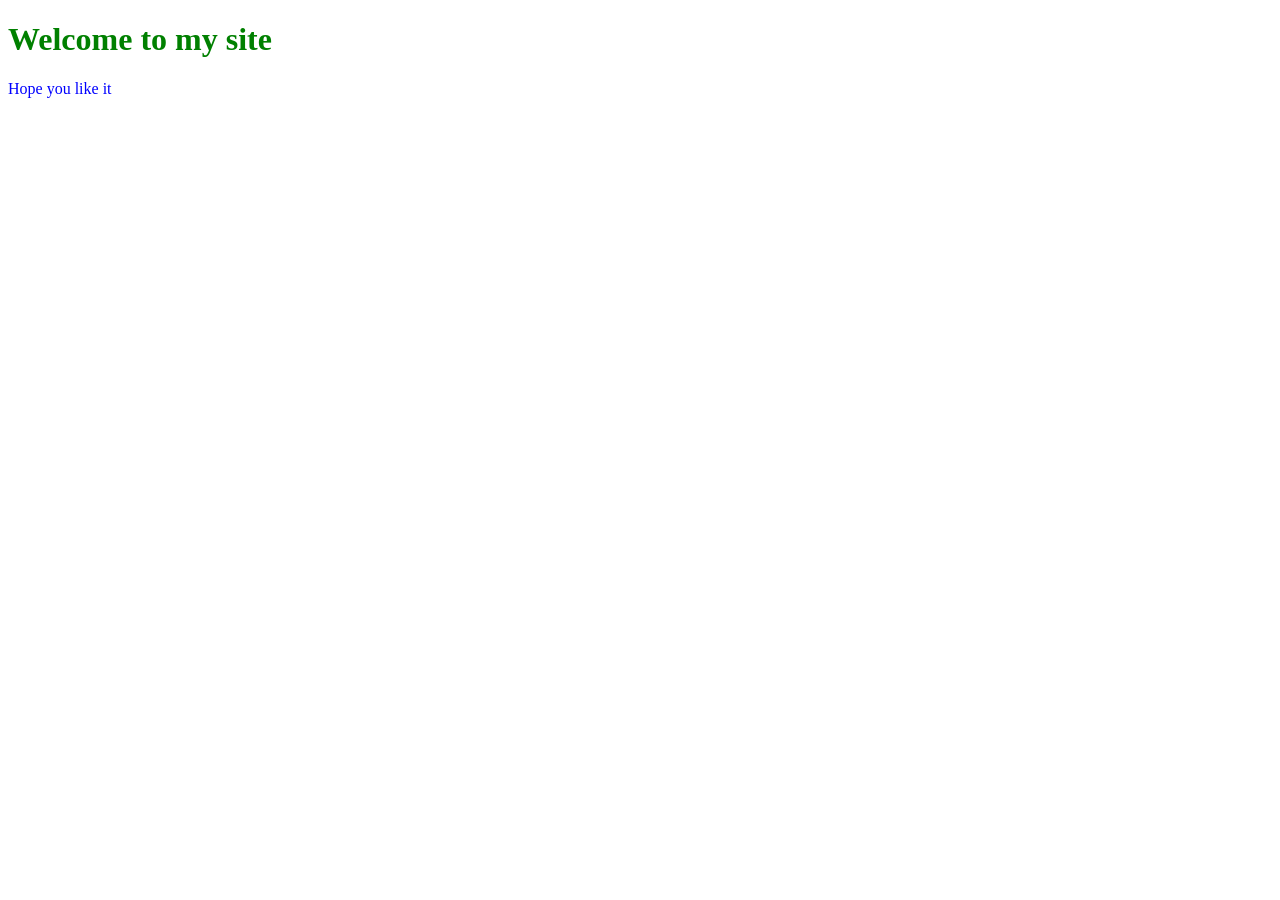
==== index.html @ 8b7edbeb "Initial commit" ====
<!DOCTYPE html>
<html lang="en">
<head>
  <meta charset="UTF-8">
  <title>My Site</title>
  <link rel="stylesheet" href="style.css">
</head>
<body>
  <h1>Welcome to my site</h1>
  <p>Hope you like it</p>
</body>
</html>
---- style.css ----
h1 {
  color: green;
}

p {
  color: blue;
}
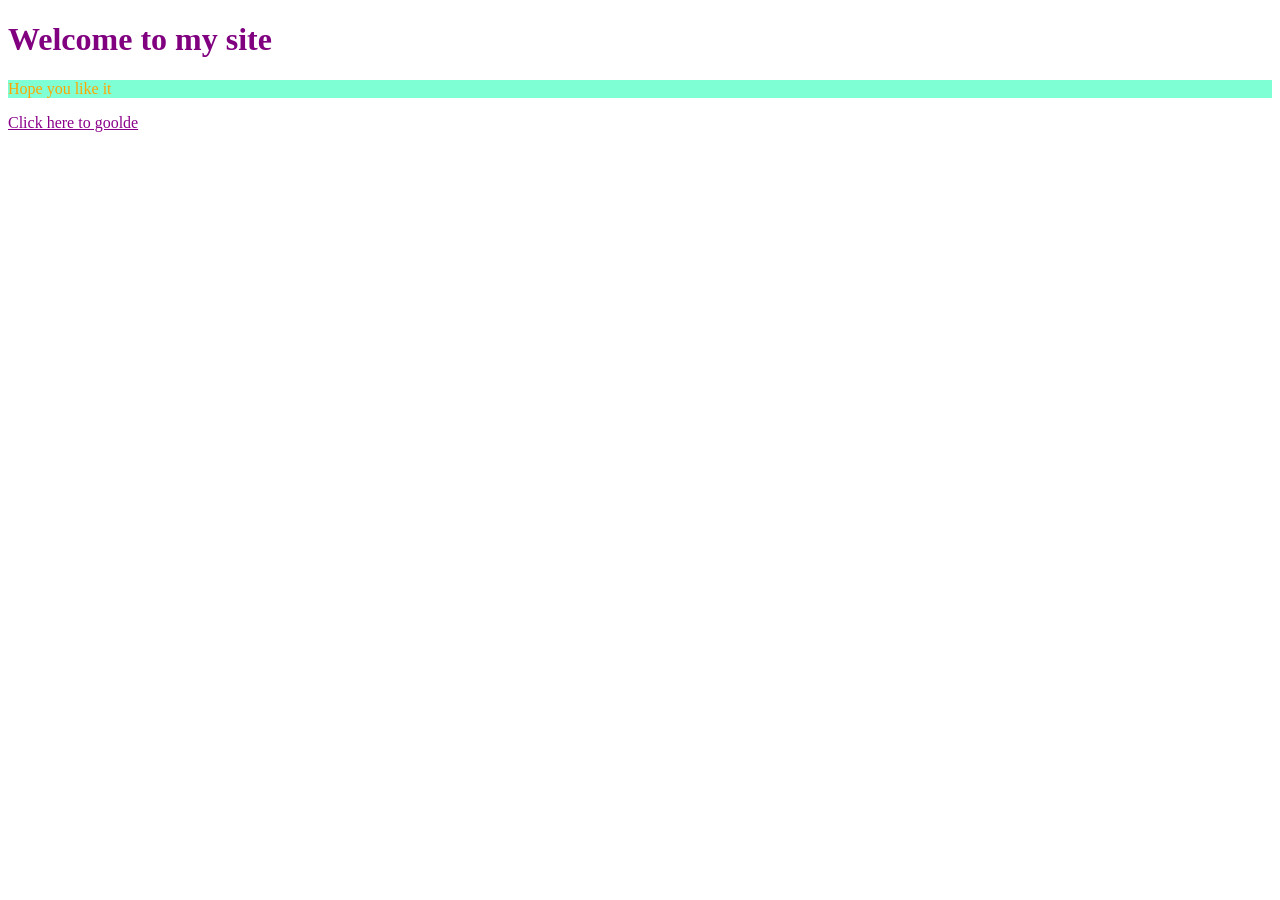
==== commit c36b90d9: "Redesign WIP" ====
--- a/index.html
+++ b/index.html
@@ -1,12 +1,16 @@
 <!DOCTYPE html>
 <html lang="en">
+
 <head>
   <meta charset="UTF-8">
   <title>My Site</title>
   <link rel="stylesheet" href="style.css">
 </head>
+
 <body>
   <h1>Welcome to my site</h1>
   <p>Hope you like it</p>
+  <a href="https://google.com">Click here to goolde</a>
 </body>
-</html>
+
+</html>
--- a/style.css
+++ b/style.css
@@ -1,7 +1,14 @@
 h1 {
-  color: green;
+  color: purple;
 }
 
 p {
-  color: blue;
+  color: orange;
+  background-color: aquamarine;
 }
+
+h2,
+h2 a,
+a {
+  color: darkmagenta;
+}
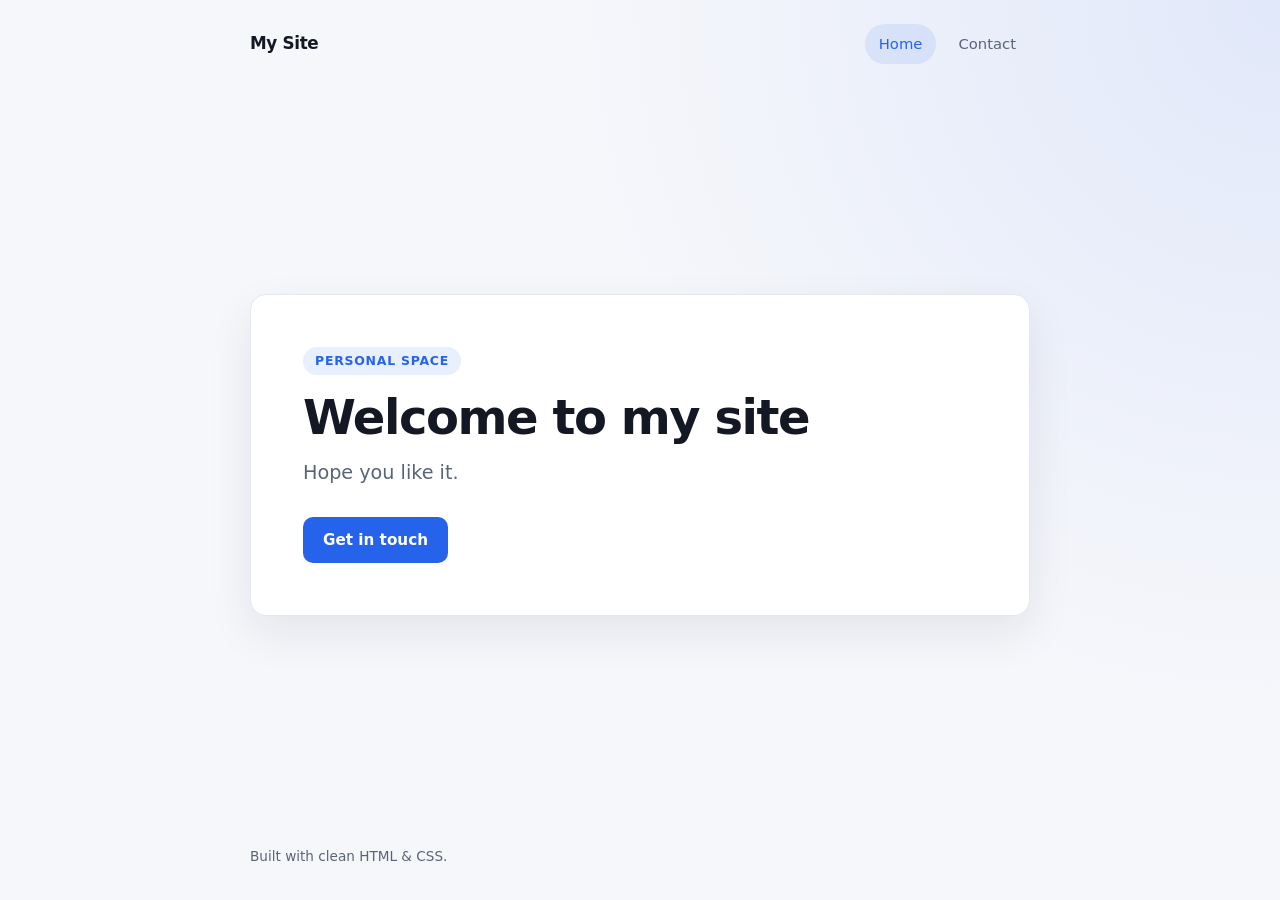
==== commit d7d20ae1: "Redesign home and contact pages" ====
--- a/index.html
+++ b/index.html
@@ -1,16 +1,35 @@
 <!DOCTYPE html>
 <html lang="en">
-
 <head>
   <meta charset="UTF-8">
-  <title>My Site</title>
+  <meta name="viewport" content="width=device-width, initial-scale=1.0">
+  <title>Welcome — My Site</title>
   <link rel="stylesheet" href="style.css">
 </head>
+<body>
+  <div class="page">
+    <header class="site-header">
+      <a class="brand" href="index.html">My Site</a>
+      <nav class="site-nav" aria-label="Primary">
+        <a class="nav-link is-active" href="index.html" aria-current="page">Home</a>
+        <a class="nav-link" href="contact.html">Contact</a>
+      </nav>
+    </header>
 
-<body>
-  <h1>Welcome to my site</h1>
-  <p>Hope you like it</p>
-  <a href="https://google.com">Click here to goolde</a>
+    <main class="main-content">
+      <section class="hero-card">
+        <span class="eyebrow">Personal Space</span>
+        <h1>Welcome to my site</h1>
+        <p class="lead">Hope you like it.</p>
+        <div class="actions">
+          <a class="button" href="contact.html">Get in touch</a>
+        </div>
+      </section>
+    </main>
+
+    <footer class="site-footer">
+      <p>Built with clean HTML &amp; CSS.</p>
+    </footer>
+  </div>
 </body>
-
-</html>+</html>
--- a/style.css
+++ b/style.css
@@ -1,14 +1,226 @@
+:root {
+  --bg: #f6f7fb;
+  --surface: #ffffff;
+  --text: #141824;
+  --muted: #5a6478;
+  --border: #e3e7f0;
+  --accent: #2563eb;
+  --accent-hover: #1d4ed8;
+  --accent-soft: rgba(37, 99, 235, 0.1);
+  --shadow: 0 18px 45px rgba(20, 24, 36, 0.08);
+  --radius: 16px;
+}
+
+@media (prefers-color-scheme: dark) {
+  :root {
+    --bg: #0d1117;
+    --surface: #161b22;
+    --text: #eef2f8;
+    --muted: #9aa5b8;
+    --border: #262e3d;
+    --accent: #60a5fa;
+    --accent-hover: #93c5fd;
+    --accent-soft: rgba(96, 165, 250, 0.14);
+    --shadow: 0 20px 50px rgba(0, 0, 0, 0.45);
+  }
+}
+
+*,
+*::before,
+*::after {
+  box-sizing: border-box;
+}
+
+html,
+body {
+  margin: 0;
+  padding: 0;
+}
+
+body {
+  min-height: 100vh;
+  font-family: system-ui, -apple-system, BlinkMacSystemFont, "Segoe UI", Roboto, sans-serif;
+  line-height: 1.6;
+  color: var(--text);
+  background:
+    radial-gradient(circle at top right, var(--accent-soft), transparent 45%),
+    var(--bg);
+  -webkit-font-smoothing: antialiased;
+}
+
+.page {
+  min-height: 100vh;
+  max-width: 820px;
+  margin: 0 auto;
+  padding: 24px 20px 32px;
+  display: flex;
+  flex-direction: column;
+}
+
+.site-header {
+  display: flex;
+  align-items: center;
+  justify-content: space-between;
+  gap: 16px;
+  padding-bottom: 24px;
+}
+
+.brand {
+  font-size: 1.05rem;
+  font-weight: 700;
+  letter-spacing: -0.02em;
+  color: var(--text);
+  text-decoration: none;
+}
+
+.site-nav {
+  display: flex;
+  align-items: center;
+  gap: 8px;
+}
+
+.nav-link {
+  padding: 8px 14px;
+  border-radius: 999px;
+  font-size: 0.925rem;
+  font-weight: 500;
+  color: var(--muted);
+  text-decoration: none;
+  transition: color 0.18s ease, background-color 0.18s ease;
+}
+
+.nav-link:hover {
+  color: var(--text);
+  background-color: var(--accent-soft);
+}
+
+.nav-link.is-active {
+  color: var(--accent);
+  background-color: var(--accent-soft);
+}
+
+.main-content {
+  flex: 1;
+  display: flex;
+  align-items: center;
+  padding: 24px 0;
+}
+
+.hero-card {
+  width: 100%;
+  background: var(--surface);
+  border: 1px solid var(--border);
+  border-radius: var(--radius);
+  padding: clamp(28px, 5vw, 52px);
+  box-shadow: var(--shadow);
+}
+
+.eyebrow {
+  display: inline-block;
+  margin-bottom: 14px;
+  padding: 4px 12px;
+  border-radius: 999px;
+  font-size: 0.78rem;
+  font-weight: 600;
+  letter-spacing: 0.06em;
+  text-transform: uppercase;
+  color: var(--accent);
+  background-color: var(--accent-soft);
+}
+
+h1,
+h2 {
+  margin: 0 0 12px;
+  line-height: 1.2;
+  letter-spacing: -0.03em;
+}
+
 h1 {
-  color: purple;
-}
-
-p {
-  color: orange;
-  background-color: aquamarine;
-}
-
-h2,
-h2 a,
-a {
-  color: darkmagenta;
-}+  font-size: clamp(2rem, 5vw, 3rem);
+  font-weight: 800;
+}
+
+h2 {
+  font-size: clamp(1.5rem, 3.8vw, 2.25rem);
+  font-weight: 750;
+}
+
+.lead {
+  margin: 0 0 28px;
+  font-size: clamp(1.05rem, 2vw, 1.2rem);
+  color: var(--muted);
+  max-width: 48ch;
+}
+
+.profile-link {
+  color: var(--text);
+  text-decoration: none;
+  display: inline-flex;
+  align-items: center;
+  gap: 10px;
+  transition: color 0.18s ease;
+}
+
+.profile-link:hover {
+  color: var(--accent);
+}
+
+.profile-link .arrow {
+  display: inline-block;
+  transition: transform 0.18s ease;
+}
+
+.profile-link:hover .arrow {
+  transform: translateX(4px);
+}
+
+.actions {
+  display: flex;
+  flex-wrap: wrap;
+  gap: 12px;
+}
+
+.button {
+  display: inline-flex;
+  align-items: center;
+  justify-content: center;
+  padding: 11px 20px;
+  border-radius: 10px;
+  font-size: 0.95rem;
+  font-weight: 600;
+  text-decoration: none;
+  color: #ffffff;
+  background-color: var(--accent);
+  transition: background-color 0.18s ease, transform 0.12s ease;
+}
+
+.button:hover {
+  background-color: var(--accent-hover);
+  transform: translateY(-1px);
+}
+
+.button-secondary {
+  color: var(--text);
+  background-color: transparent;
+  border: 1px solid var(--border);
+}
+
+.button-secondary:hover {
+  background-color: var(--accent-soft);
+  border-color: var(--accent);
+}
+
+a:focus-visible {
+  outline: 2px solid var(--accent);
+  outline-offset: 3px;
+}
+
+.site-footer {
+  padding-top: 24px;
+  font-size: 0.85rem;
+  color: var(--muted);
+}
+
+.site-footer p {
+  margin: 0;
+}
